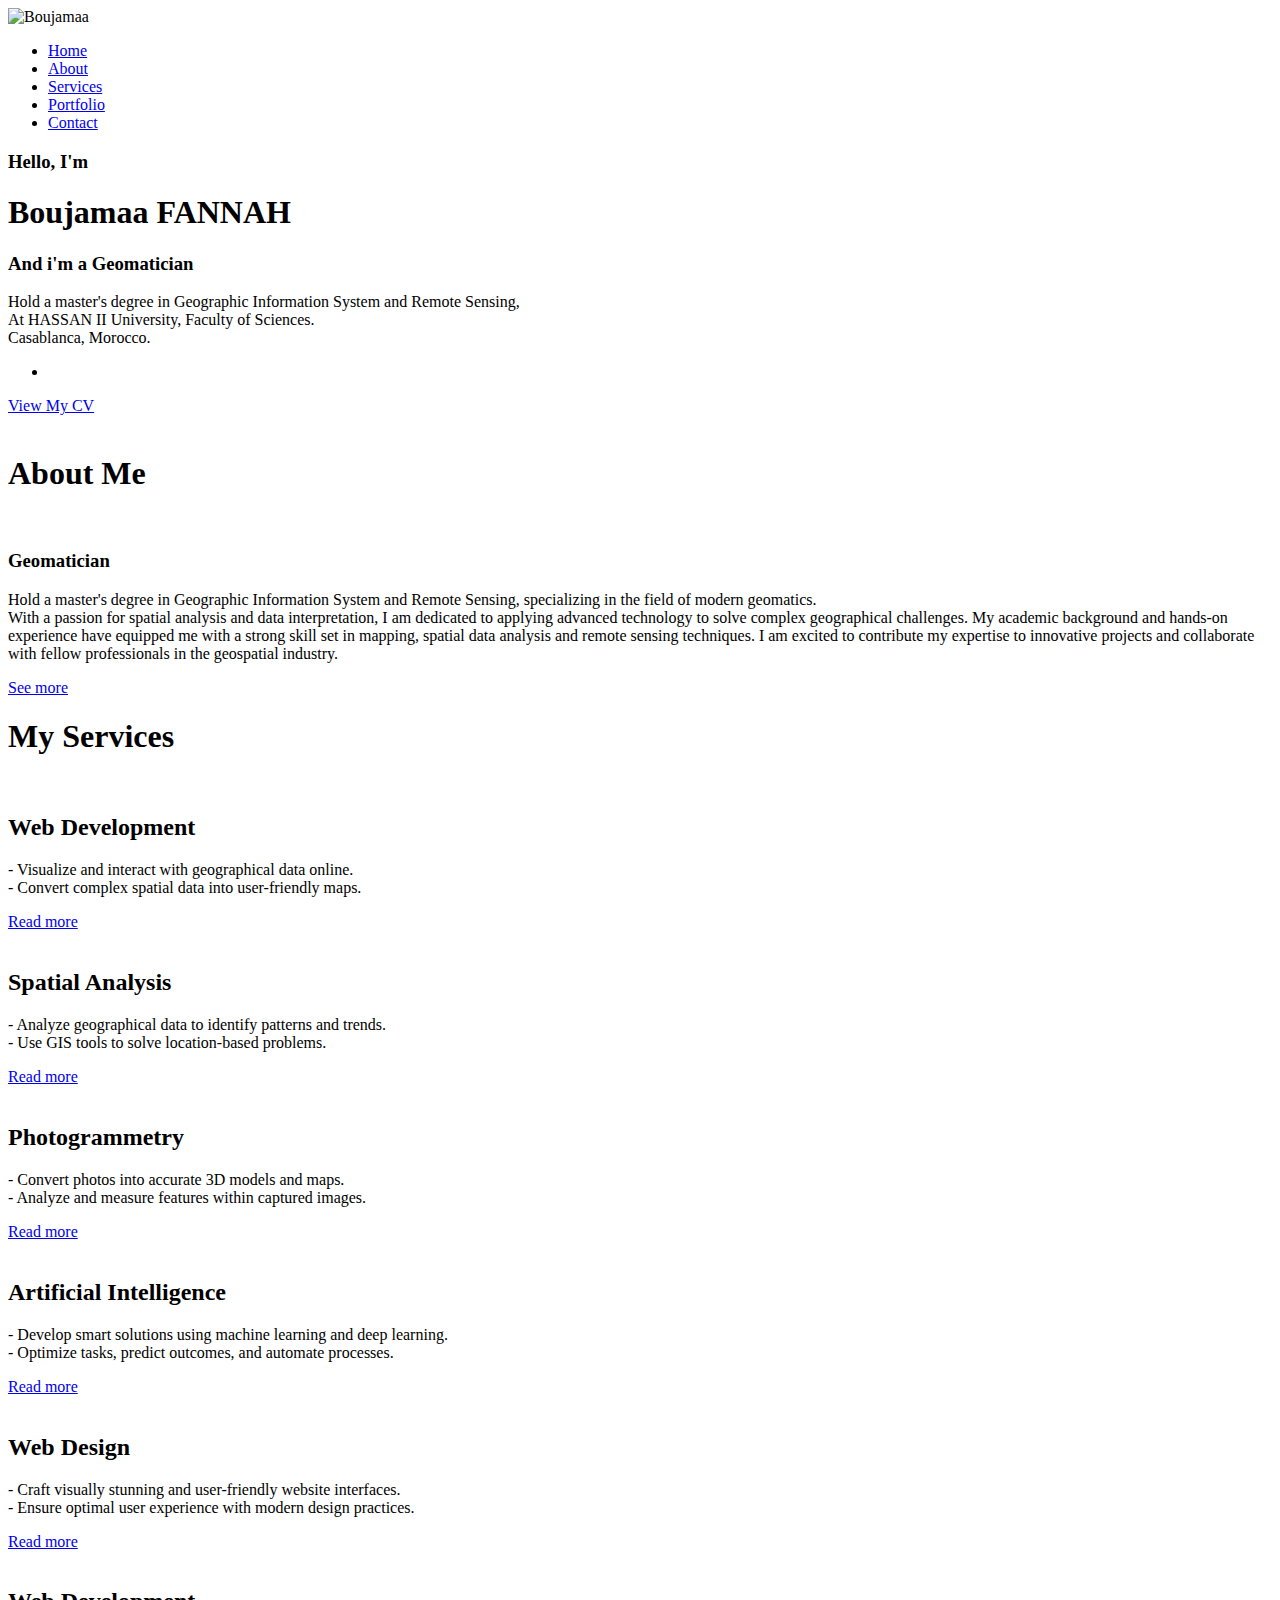
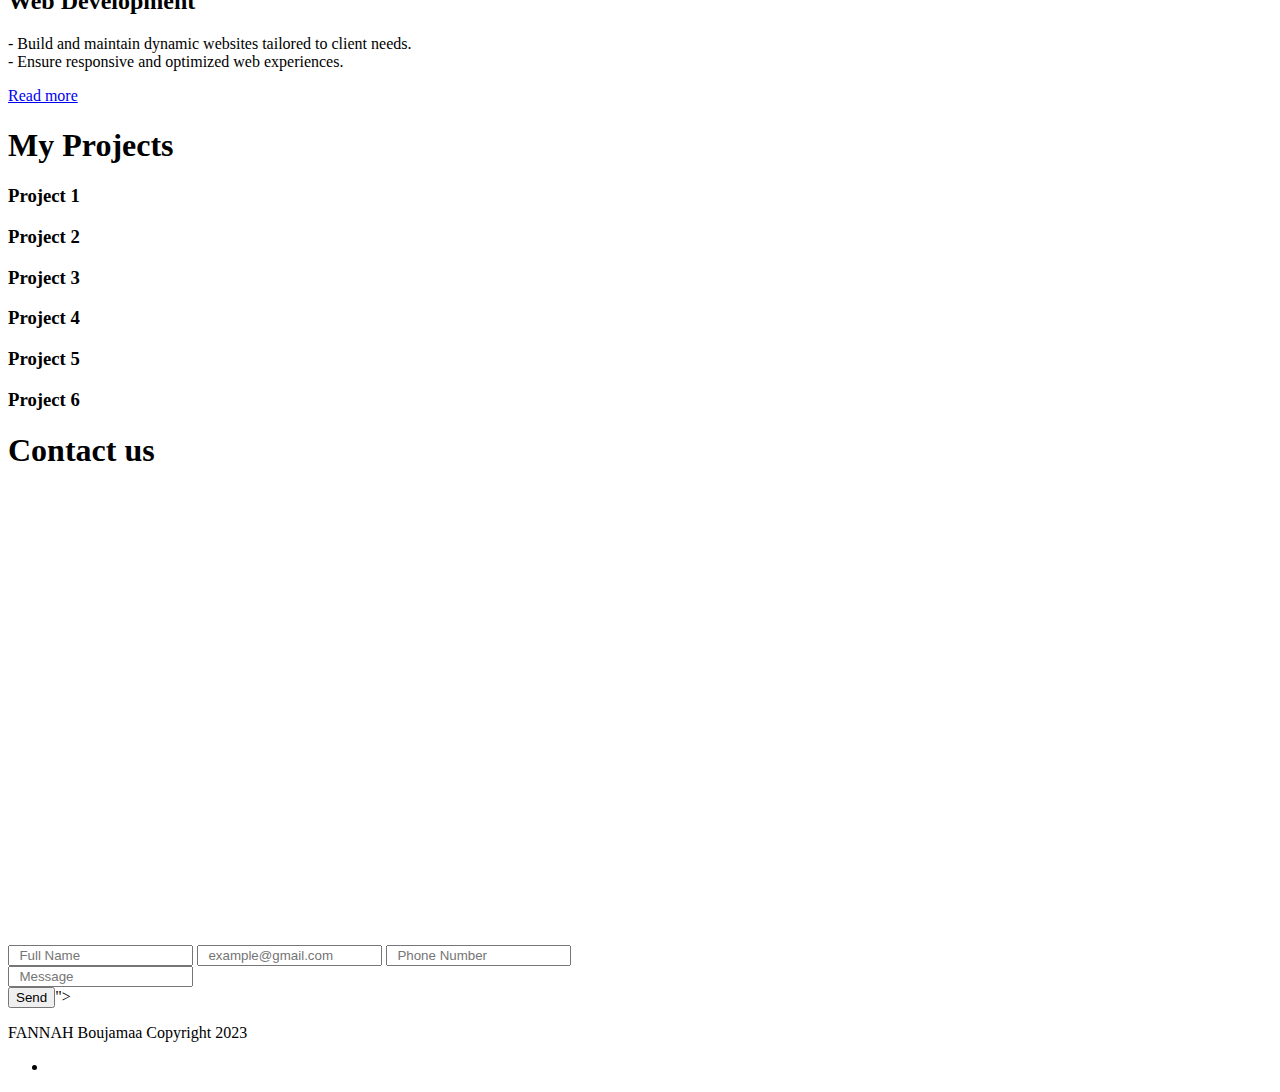
==== index.html @ d00bddd9 "Update and rename home.html to index.html" ====
<!DOCTYPE html>
<html lang="en">

<head>
    <meta charset="UTF-8">
    <meta name="viewport" content="width=device-width, initial-scale=1.0">
    <title>Portfolio</title>
    <link rel="stylesheet" href="css/style.css">
    <link rel="stylesheet" href="https://cdnjs.cloudflare.com/ajax/libs/font-awesome/6.4.2/css/all.min.css"
        integrity="sha512-z3gLpd7yknf1YoNbCzqRKc4qyor8gaKU1qmn+CShxbuBusANI9QpRohGBreCFkKxLhei6S9CQXFEbbKuqLg0DA=="
        crossorigin="anonymous" referrerpolicy="no-referrer" />
    <link rel="preconnect" href="https://fonts.googleapis.com">
    <link rel="preconnect" href="https://fonts.gstatic.com" crossorigin>
    <link href="https://fonts.googleapis.com/css2?family=Poppins&display=swap" rel="stylesheet">
    <link rel="stylesheet" href="https://cdnjs.cloudflare.com/ajax/libs/animate.css/4.1.1/animate.min.css" />
    <script src="scripte.js"></script>
    
</head>

<body>
    <!------------------start header----------------->
    <header id="header">
        <nav>
            <div class="logo">
                <img class="animate__animated animate__fadeInLeftBig animate__slower	1s" src="images/logo.png"
                    alt="Boujamaa">
            </div>

            <ul class="navbar">
                <li><a href="#header" class="active">Home</a></li>
                <li><a href="#about-me">About</a></li>
                <li><a href="#service">Services</a></li>
                <li><a href="#my-project">Portfolio</a></li>
                <li><a href="#contact">Contact</a></li>
            </ul>
        </nav>
        <section id="content">
            <div class="container">
                <div class="description">
                    <h3 class="animate__animated animate__fadeInLeftBig animate__slower	1s">Hello, I'm</h3>
                    <h1 class="animate__animated animate__lightSpeedInLeft animate__slower	1s">Boujamaa FANNAH</h1>
                    <h3 class="animate__animated animate__fadeInLeftBig animate__slower	1s">And i'm a
                        <span>Geomatician</span></h3>
                    <p class="animate__animated animate__zoomIn animate__slower	1s">Hold a master's degree in Geographic
                        Information System and Remote Sensing,<br>
                        At HASSAN II University, Faculty of Sciences.<br> Casablanca, Morocco.</p>
                    <ul class="social-networks">
                        <li class="animate__animated animate__zoomIn animate__slower	1s">
                            <a href="https://github.com/Mr-FANNAH"><i class="fa-brands fa-github"
                                    style="color: #ffffff;"></i></a>
                            <a href="https://www.linkedin.com/in/boujamaa-fannah-006a771b7/"><i
                                    class="fa-brands fa-linkedin" style="color: #003899;"></i></a>
                            <a href="https://www.kaggle.com/boujamaafannah"><i class="fa-brands fa-kaggle"
                                    style="color: #005eff;"></i></a>
                            <a href="https://www.youtube.com/@RS_Sig_Development"><i class="fa-brands fa-youtube"
                                    style="color: #ff0000;"></i></a>
                            <a href="https://www.instagram.com/bob.fn53/"><i class="fa-brands fa-instagram"
                                    style="color: #f00080;"></i></i></a>
                            <a href="https://www.facebook.com/mrboujmaa/?locale=fr_FR"><i class="fa-brands fa-facebook"
                                    style="color: #005eff;"></i></a>
                            <a href="https://wa.me/212708528861"><i class="fa-brands fa-whatsapp"
                                    style="color: #04ba01;"></i></a>
                        </li>
                    </ul>
                    <div class="animate__animated animate__zoomIn animate__slower	1s">
                        <div class="cv">
                            <a href="cv.html">View My CV</a>
                        </div>
                    </div>
                </div>
                <div class="photo">
                    <img class="animate__animated animate__slideInRight animate__slower	1s" src="images/moi2.png"
                        alt="">
                </div>
            </div>
        </section>
    </header>
    <!------------------end header------------------->






    <!------------------start main------------------->
    <main>
        <section id="about-me">
            <div class="container">
                <h1>About <span>Me</span></h1>
                <div class="about-me-patent">
                    <div class="photo-about-me">
                        <img src="images/photo3.png" alt="">
                    </div>
                    <div class="about-me-description">
                        <h3>Geomatician</h3>
                        <p><span>H</span>old a master's degree in Geographic Information System and Remote Sensing,
                            specializing in the field of modern geomatics.<br>
                            With a passion for spatial analysis and data interpretation,
                            I am dedicated to applying advanced technology to solve
                            complex geographical challenges. My academic background
                            and hands-on experience have equipped me with a strong
                            skill set in mapping, spatial data analysis and remote
                            sensing techniques. I am excited to contribute
                            my expertise to innovative projects and collaborate
                            with fellow professionals in the geospatial industry.</p>
                        <div class="see-more">
                            <a href="#">See more</a>
                        </div>
                    </div>
                </div>
            </div>
        </section>
        <section id="service">
            <div class="container">
                <h1>My <span>Services</span></h1>
                <div class="parent-service">
                    <div class="bloc1">
                        <div class="s webmapping">
                            <img src="icones/b.png" alt="">
                            <h2>Web Development</h2>
                            <P>- Visualize and interact with geographical data online.<br>
                                - Convert complex spatial data into user-friendly maps.</P>
                            <a href="#">Read more</a>
                        </div>
                        <div class="s Spatial-analysis">
                            <img src="icones/l.png" alt="">
                            <h2>Spatial Analysis</h2>
                            <P>- Analyze geographical data to identify patterns and trends.<br>
                                - Use GIS tools to solve location-based problems.</P>
                            <a href="#">Read more</a>
                        </div>
                        <div class="s Photogrammetry">
                            <img src="icones/G.png" alt="">
                            <h2>Photogrammetry</h2>
                            <P>- Convert photos into accurate 3D models and maps.<br>
                                - Analyze and measure features within captured images.</P>
                            <a href="#">Read more</a>
                        </div>
                    </div>
                    <div class="blok2">
                        <div class="s Artificial-Intelligence">
                            <img class="ai" src="icones/h.png" alt="">
                            <h2>Artificial Intelligence</h2>
                            <P>- Develop smart solutions using machine learning and deep learning.<br>
                                - Optimize tasks, predict outcomes, and automate processes.</P>
                            <a href="#">Read more</a>
                        </div>
                        <div class="s web-esign">
                            <img src="icones/m.png" alt="">
                            <h2>Web Design</h2>
                            <P>- Craft visually stunning and user-friendly website interfaces.<br>
                                - Ensure optimal user experience with modern design practices.</P>
                            <a href="#">Read more</a>
                        </div>
                        <div class="s web-evelopment">
                            <img src="icones/f.png" alt="">
                            <h2>Web Development</h2>
                            <P>- Build and maintain dynamic websites tailored to client needs.<br>
                                - Ensure responsive and optimized web experiences.</P>
                            <a href="#">Read more</a>
                        </div>
                    </div>
                </div>
            </div>
        </section >
        <section id="my-project">
            <div class="container">
                <h1>My <span>Projects</span></h1>
                <div class="parent-project">
                    <div class="panel" style="background-image: url('project/projet1.jpg');" >
                        <h3>Project 1</h3>
                    </div>
                    <div class="panel" style="background-image: url('project/projet2.jpg');" >
                        <h3>Project 2</h3>
                    </div>     
                    <div class="panel" style="background-image: url('project/projet3.jpg');" >
                        <h3>Project 3</h3>
                    </div> 
                    <div class="panel" style="background-image: url('project/projet4.jpg');" >
                        <h3>Project 4</h3>
                    </div> 
                    <div class="panel" style="background-image: url('project/projet5.jpg');" >
                        <h3>Project 5</h3>
                    </div>
                    <div class="panel" style="background-image: url('project/projet6.jpg');" >
                        <h3>Project 6</h3>
                    </div> 
                   
                </div>
        </section>
    </main>
    <!------------------end main--------------------->




    <!------------------start footer----------------->
    <footer id="contact">
        <div class="container">
            <h1>Contact<span> us</span></h1>
            <div class="contact-me">
                <div class="map">
                    <iframe src="https://www.google.com/maps/embed?pb=!1m18!1m12!1m3!1d4334466.524044468!2d-9.638012337335951!3d32.64248589995668!2m3!1f0!2f0!3f0!3m2!1i1024!2i768!4f13.1!3m3!1m2!1s0xda7cd4778aa113b%3A0xb06c1d84f310fd3!2sCasablanca!5e0!3m2!1sfr!2sma!4v1700149972763!5m2!1sfr!2sma" width="600" height="450" style="border:0;" allowfullscreen="" loading="lazy" referrerpolicy="no-referrer-when-downgrade"></iframe>
                </div>
                <form>
                    <input type="text" placeholder="  Full Name" autocomplete="on">
                    <input type="email" placeholder="  example@gmail.com" autocomplete="on">
                    <input type="tel" placeholder="  Phone Number" autocomplete="on">
                    <div class="message"><input type="text" placeholder="  Message"></div>
                    <input type="submit" value="Send">">
                </form>
            </div>
            <div class="botton">
                <div class="copyright">
                    <p>FANNAH Boujamaa <i class="fa-regular fa-copyright" style="color: #ffffff;"></i> Copyright 2023
                    </p>
                </div>
                <ul class="social-networks">
                    <li>
                        <a href="https://github.com/bobfn53"><i class="fa-brands fa-github"
                                style="color: #ffffff;"></i></a>
                        <a href="https://www.linkedin.com/in/boujamaa-fannah-006a771b7/"><i
                                class="fa-brands fa-linkedin" style="color: #003899;"></i></a>
                        <a href="https://www.kaggle.com/boujamaafannah"><i class="fa-brands fa-kaggle"
                                style="color: #005eff;"></i></a>
                        <a href="https://www.youtube.com/@RS_Sig_Development"><i class="fa-brands fa-youtube"
                                style="color: #ff0000;"></i></a>
                        <a href="https://www.instagram.com/bob.fn53/"><i class="fa-brands fa-instagram"
                                style="color: #f00080;"></i></i></a>
                        <a href="https://www.facebook.com/mrboujmaa/?locale=fr_FR"><i class="fa-brands fa-facebook"
                                style="color: #005eff;"></i></a>
                        <a href="https://wa.me/212708528861"><i class="fa-brands fa-whatsapp"
                                style="color: #04ba01;"></i></a>
                    </li>
                </ul>
                <a class="go-up" href="home.html"> <i class="fa-solid fa-arrows-up-to-line"></i></a>
            </div>
        </div>
        </div>
    </footer>
    <!------------------end footer------------------->
</body>

</html>
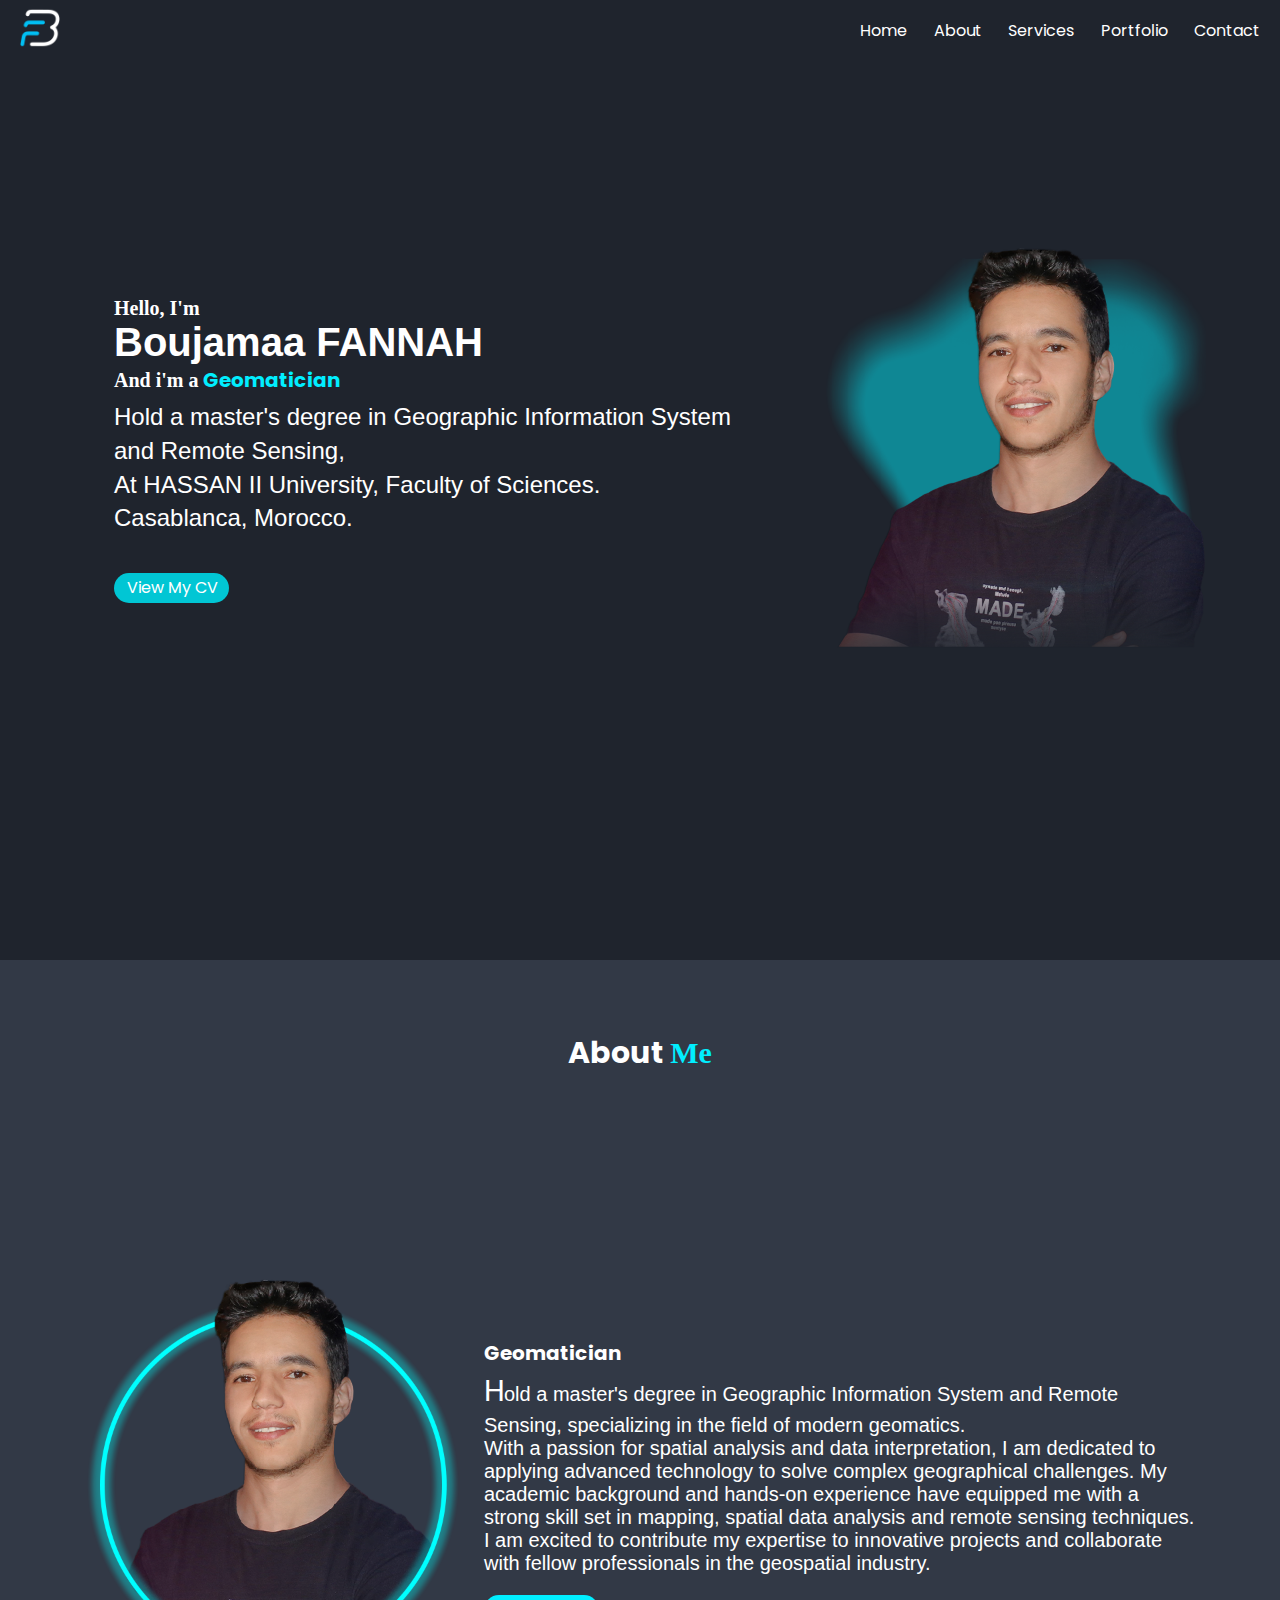
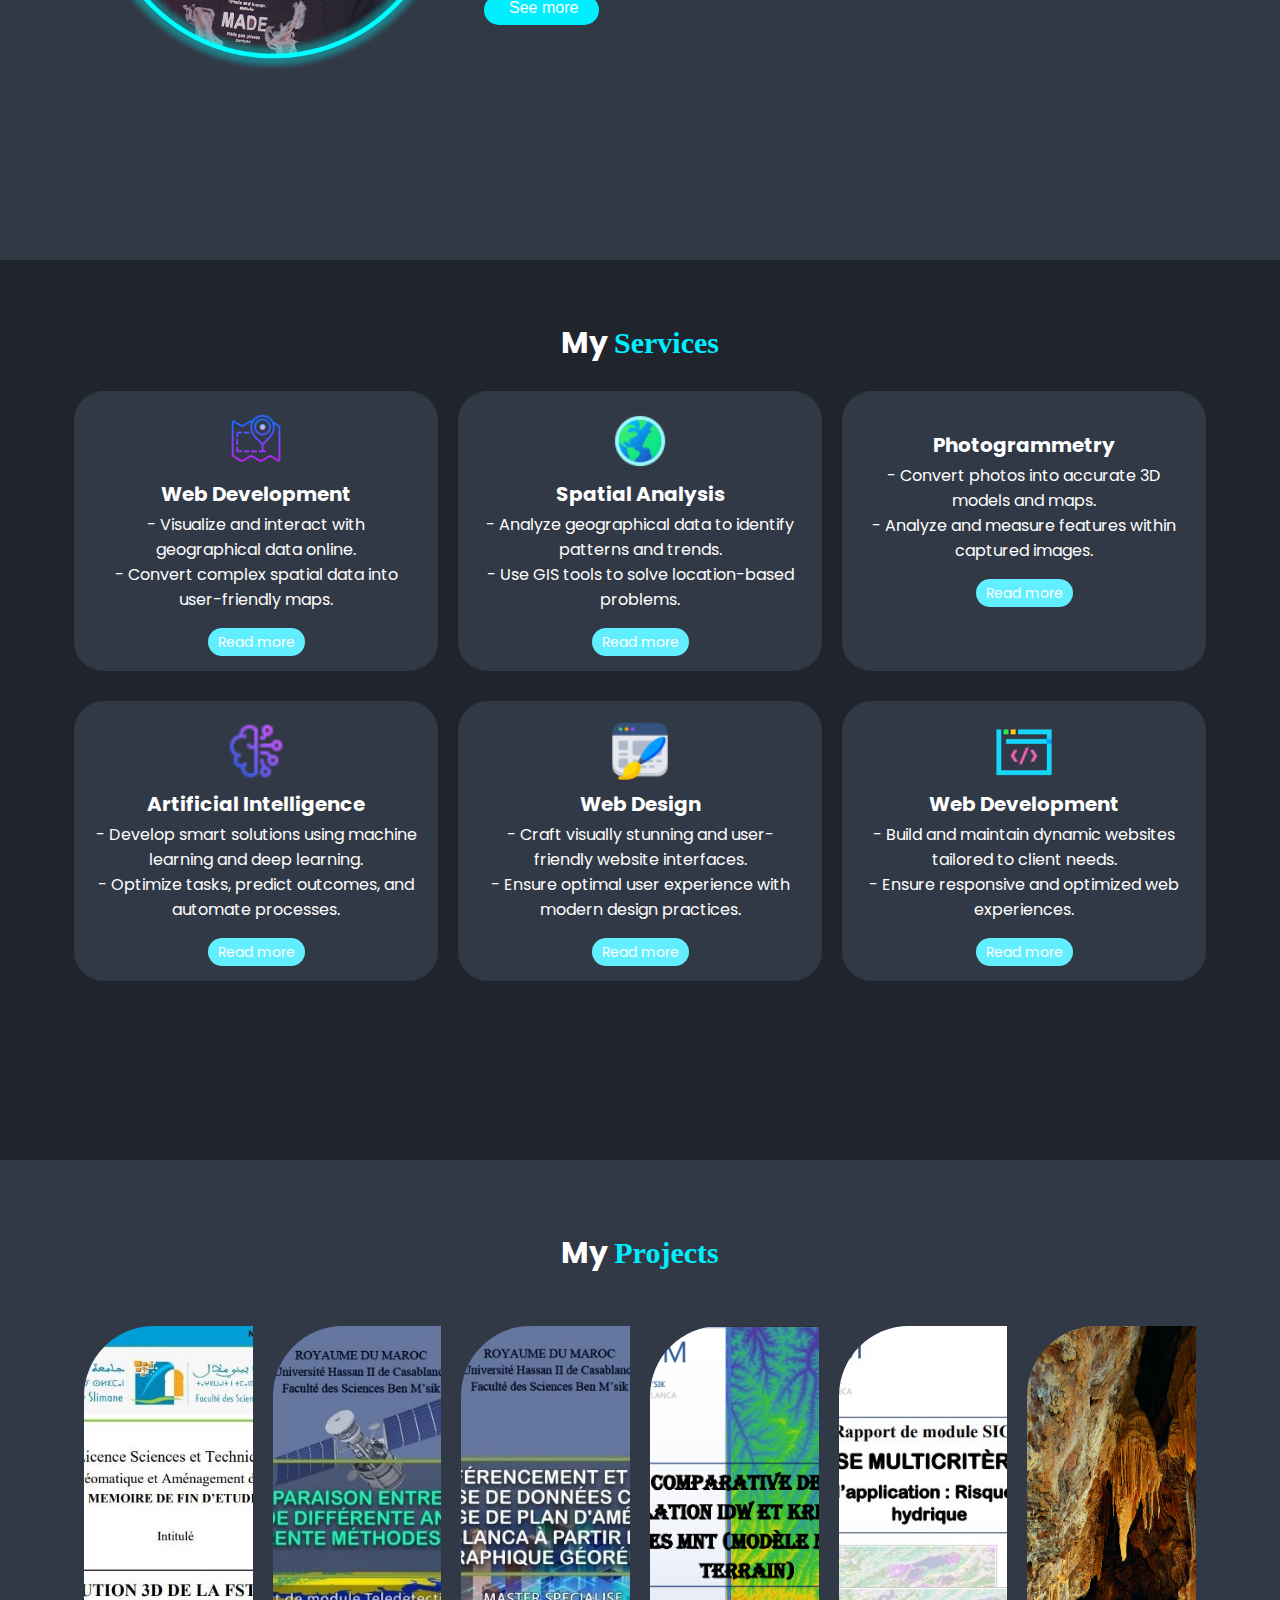
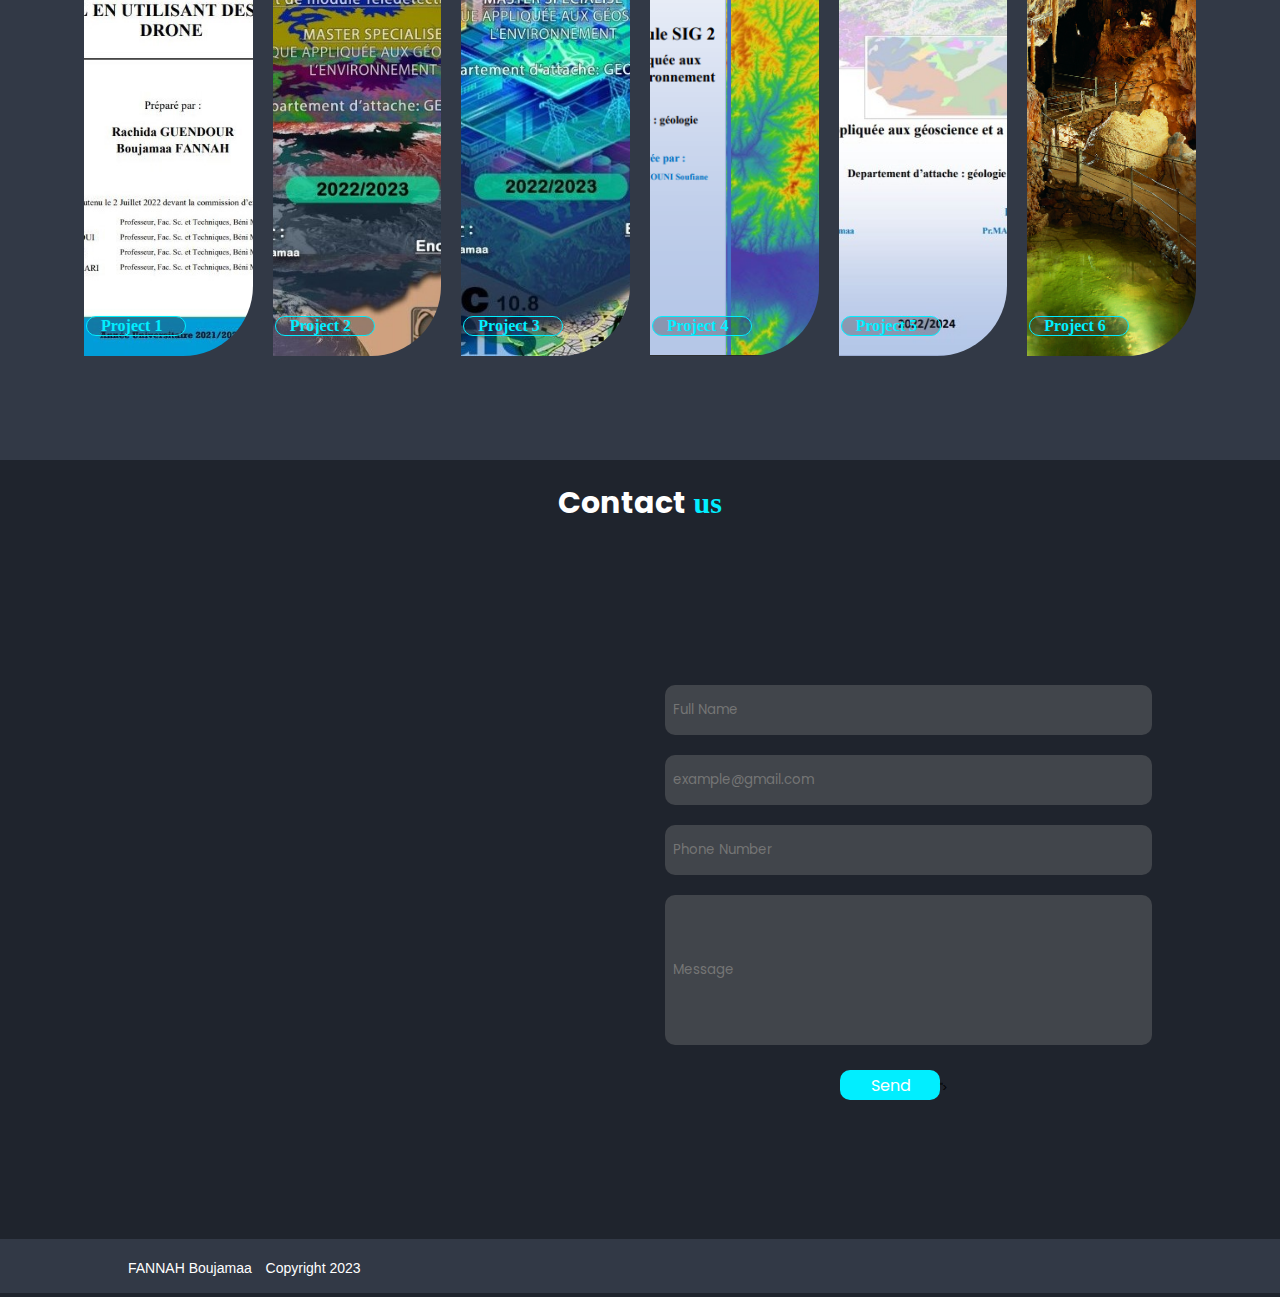
==== commit e1e28ede: "Add files via upload" ====
--- a/index.html
+++ b/index.html
@@ -5,7 +5,7 @@
     <meta charset="UTF-8">
     <meta name="viewport" content="width=device-width, initial-scale=1.0">
     <title>Portfolio</title>
-    <link rel="stylesheet" href="css/style.css">
+    <link rel="stylesheet" href="style.css">
     <link rel="stylesheet" href="https://cdnjs.cloudflare.com/ajax/libs/font-awesome/6.4.2/css/all.min.css"
         integrity="sha512-z3gLpd7yknf1YoNbCzqRKc4qyor8gaKU1qmn+CShxbuBusANI9QpRohGBreCFkKxLhei6S9CQXFEbbKuqLg0DA=="
         crossorigin="anonymous" referrerpolicy="no-referrer" />
@@ -167,22 +167,22 @@
             <div class="container">
                 <h1>My <span>Projects</span></h1>
                 <div class="parent-project">
-                    <div class="panel" style="background-image: url('project/projet1.jpg');" >
+                    <div class="panel" style="background-image: url('projet1.jpg');" >
                         <h3>Project 1</h3>
                     </div>
-                    <div class="panel" style="background-image: url('project/projet2.jpg');" >
+                    <div class="panel" style="background-image: url('projet2.jpg');" >
                         <h3>Project 2</h3>
                     </div>     
-                    <div class="panel" style="background-image: url('project/projet3.jpg');" >
+                    <div class="panel" style="background-image: url('projet3.jpg');" >
                         <h3>Project 3</h3>
                     </div> 
-                    <div class="panel" style="background-image: url('project/projet4.jpg');" >
+                    <div class="panel" style="background-image: url('projet4.jpg');" >
                         <h3>Project 4</h3>
                     </div> 
-                    <div class="panel" style="background-image: url('project/projet5.jpg');" >
+                    <div class="panel" style="background-image: url('projet5.jpg');" >
                         <h3>Project 5</h3>
                     </div>
-                    <div class="panel" style="background-image: url('project/projet6.jpg');" >
+                    <div class="panel" style="background-image: url('projet6.jpg');" >
                         <h3>Project 6</h3>
                     </div> 
                    
@@ -233,7 +233,7 @@
                                 style="color: #04ba01;"></i></a>
                     </li>
                 </ul>
-                <a class="go-up" href="home.html"> <i class="fa-solid fa-arrows-up-to-line"></i></a>
+                <a class="go-up" href="index.html"> <i class="fa-solid fa-arrows-up-to-line"></i></a>
             </div>
         </div>
         </div>
@@ -241,4 +241,4 @@
     <!------------------end footer------------------->
 </body>
 
-</html>
+</html>--- a/style.css
+++ b/style.css
@@ -0,0 +1,705 @@
+@import url('https://fonts.googleapis.com/css2?family=Poppins&display=swap');
+@import url('https://fonts.googleapis.com/css2?family=Poppins:wght@500&display=swap');
+
+/*
+font-family: 'Mr Dafoe', cursive;
+font-family:'Poppins', sans-serif;
+color: #1f242d;
+color: #01EEFF
+color:#323946
+*/
+
+*{
+    margin: 0;
+    padding: 0;
+    box-sizing: border-box;
+    font-family:'Poppins', sans-serif;
+    border: none;
+    outline: none;
+    scroll-behavior: smooth;
+}
+a{text-decoration: none;}
+li{list-style: none;}
+
+body{
+    padding-top:60px ;
+    background-color:#323946 ;
+}
+html{
+    font-size: 62.5%;
+    overflow-x: hidden;
+}
+
+
+
+.go-up{  
+    color: #01EEFF;
+    font-size: 20px;
+}
+.go-up:hover{
+    transition: all 0.2s ease-in-out;
+    transform: scale(1.5);
+}
+/* -------------start header----------- */
+header{
+    width: 100%;
+    height:100vh;
+    background-color:#1f242d
+}
+
+header nav{
+    width: 100%;
+    height: 60px;
+    display: flex;
+    justify-content: space-between;
+    align-items: center;
+    background-color: #1f242d;
+    position: fixed;
+    top: 0;
+    z-index: 10;
+}
+header nav ul{
+    margin-right: 20px;
+    display: flex;
+    width: 400px;
+    justify-content: space-between;
+}
+header nav ul li a{
+    color: #ffffff;
+    font-size: 16px;
+    transition: all 0.2s ease-in-out;
+}
+header nav ul li a:hover{
+    border-bottom:1px solid #01EEFF;
+    color:#01EEFF;
+    filter: blur(0.3px);
+}
+header nav img{
+    width: 40px;
+    height: 40px;
+    margin-left: 20px;
+    margin-right: 20px;
+}
+
+header #content .container{
+    display: flex;
+    width: 90%;
+    height: 80vh;
+    justify-content: center;
+    align-items:center;
+    position: absolute;
+    top: 50%;
+    left: 50%;
+    transform: translate(-50%,-50%) ;
+}
+header #content .container .description{
+    padding: 50px ;
+    min-width: 400px;
+}
+header #content .container .description h3{
+    color: white;
+    font-size: 2em;
+    font-family: 'Mr Dafoe', cursive;
+}
+
+header #content .container .description h1{
+    color: white;
+    font-size: 4rem;
+    font-family:'Gill Sans', 'Gill Sans MT', Calibri, 'Trebuchet MS', sans-serif;    
+}
+header #content .container .description span{
+    font-size: 20px;
+    color:#01EEFF;
+}
+
+header #content .container .description p{
+    color: white;
+    font-size: 24px;
+    line-height: 1.4 ;
+    margin-top: 5px;
+    font-family:'Gill Sans', 'Gill Sans MT', Calibri, 'Trebuchet MS', sans-serif;
+}
+
+header #content .container .description li{
+    width: 40%;
+    display: flex ;
+    align-items:center;
+    justify-content: space-between;
+    margin-top: 10px;
+}
+header #content .container .description li a{
+   font-size: 20px;
+   margin: 4px;
+   transition: all 0.2s ease-in-out;
+}
+header #content .container .description li a:hover{
+    transform: scale(1.9);    
+}
+header #content .container .description .cv{
+    width: 115px;
+    height: 30px;
+    background-color: #01c6d4;
+    border-radius: 30px;
+    margin-top: 20px;
+    display: flex ;
+    align-items:center;
+    transition: all 0.5s ease-in-out;
+}
+header #content .container .description .cv:hover{
+    background-color: #1f242d;
+    border: 1px solid #01EEFF;
+    border-radius: 20px;
+}
+
+header #content .container .description .cv a{
+    color: #ffffff;
+    font-size: 16px;
+    margin-left: 13px ;
+}
+
+header #content .container .photo img{
+    width: 400px;
+    height:400px;
+}
+header #content .container .photo img:hover{
+    transition: all 0.5s ease-in-out;
+    transform: scale(1.1);}
+
+/* ------------end header------------- */
+
+
+
+
+
+
+
+/* ------------start main------------- */
+/* ------------start about me--------- */
+main #about-me{
+    width:100%;
+    height:100vh;
+    background-color:323946 ;
+}
+main #about-me h1 {
+    font-size:30px;
+    color: #ffffff;
+    text-align: center;
+    padding-top: 70px;
+}
+main #about-me h1 span {
+    color:#01EEFF ;
+    font-family: 'Mr Dafoe', cursive;
+}
+main #about-me .about-me-patent{
+    width: 90%;
+    height: 90vh;
+    display: flex;
+    justify-content: space-between;
+    align-items: center;
+    margin-left: 5%;
+}
+main #about-me .about-me-patent img{
+    height: 400px;
+    width: 400px;
+    margin: 10px;
+    transition: all 0.5s ease-in-out;
+}
+main #about-me .about-me-patent img:hover{
+    transform: scale(1.1);
+}
+main #about-me .about-me-patent .about-me-description{
+    min-width: 300px;
+}
+
+main #about-me .about-me-patent .about-me-description h3 {
+    color: #ffffff;
+    font-size: 20px;
+}
+main #about-me .about-me-patent .about-me-description p {
+    color: #ffffff;
+    font-size: 24px;
+    padding: 0px 20px 10px 0px;
+    font-family:'Gill Sans', 'Gill Sans MT', Calibri, 'Trebuchet MS', sans-serif;
+}
+main #about-me .about-me-patent .about-me-description p span {
+    color: #ffffff;
+    font-size: 30px;
+}
+
+main #about-me .about-me-patent .about-me-description .see-more{
+    width: 115px;
+    height: 30px;
+    background-color: #01EEFF;
+    border-radius: 30px;
+    margin-top: 10px;
+    display: flex ;
+    align-items:center;
+    transition: all 0.5s ease-in-out;
+}
+main #about-me .about-me-patent .about-me-description .see-more:hover{
+    background-color: #1f242d;
+    border:2px solid  #01EEFF;
+    border-radius:30px;
+}
+
+main #about-me .about-me-patent .about-me-description .see-more a{
+    color: #ffffff;
+    font-size: 16px;
+    padding-bottom: 3px;
+    margin-left: 25px ;
+    font-family:'Gill Sans', 'Gill Sans MT', Calibri, 'Trebuchet MS', sans-serif;
+}
+/* ------------end  about me--------- */
+
+
+
+
+
+
+/* ------------start services--------- */
+main #service{
+    width: 100%;
+    height:100vh;
+    background-color:#1f242d;
+}
+main #service h1{
+    font-size:30px;
+    color: #ffffff;
+    padding-top: 60px;
+    text-align: center;
+    margin-bottom:15px;
+}
+main #service h1 span{
+    color:#01EEFF ;
+    font-family: 'Mr Dafoe', cursive;
+}
+main #service .parent-service{
+    width: 90%;
+    margin-left:5% ;
+    justify-content: space-between;
+    align-items: center;
+}
+
+main #service .parent-service .bloc1{
+    display: flex;
+    width: 90vw;
+    display: flex;
+    justify-content: space-between;
+    align-items: center;
+    margin-bottom: 10px;
+}
+main #service .parent-service .blok2{
+    margin-top: 10px;
+    display: flex;
+    width: 90vw;
+    display: flex;
+    justify-content: space-between;
+    align-items: center;
+}
+
+main #service .parent-service .s{
+    width: 450px;
+    height: 280px;
+    border-radius: 30px;
+    background-color:#323946;
+    text-align: center;
+    padding: 20px;
+    margin: 10px;
+}
+main #service .parent-service .s:hover{
+    border: 1px solid #01EEFF;
+}
+main #service .parent-service .s img{
+    width: 60px;
+    height: 60ox;
+}
+main #service .parent-service .s img:hover{
+    transition: all 0.2s ease-in-out;
+    transform: scale(1.4);
+}
+main #service .parent-service .s h2{
+    color: #ffffff;
+    text-align: center;
+    font-size: 20px;
+    padding: 3px;
+}
+main #service .parent-service .s p{
+    color: #FFF;
+    text-align: center;
+    font-size: 16px;
+    padding-bottom: 20px;
+}
+main #service .parent-service .s a{
+    color: #ffffff;
+    font-size: 14px;
+    background-color: #61EEFF;
+    border-radius: 30px;
+    padding: 4px 10px;
+}
+main #service .parent-service .s a:hover{
+    transition: all 0.2s ease-in-out;
+    background-color: #323946;
+    border:1px solid #01EEFF;
+}
+/* ------------end services--------- */
+
+
+
+
+
+
+/* ------------start project--------- */
+main #my-project{
+    width: 100%;
+    height:100vh;
+    background-color: #323946;
+    
+}
+main #my-project h1{
+    font-size:30px;
+    color: #ffffff;
+    padding-top: 70px;
+    text-align: center;
+}
+main #my-project h1 span{
+    color:#01EEFF ;
+    font-family: 'Mr Dafoe', cursive;
+}
+ main #my-project .parent-project{
+    width: 90vw;
+    max-width: 1920px;
+    /* border: 2px solid gray; */
+    margin: 30px auto;
+    padding: 10px;
+    display: flex;
+    justify-content: center;
+    
+    
+ }
+ main #my-project .parent-project .panel{
+    background-size:auto 100% ;
+    background-position: center;
+    background-repeat:no-repeat ;
+    height: 70vh;
+    border-bottom-right-radius: 70px;
+    border-top-left-radius: 70px;
+    color: #FFF;
+    flex: 0.4;
+    margin: 10px;
+    transition: all 0.7s ease-in-out;
+    position: relative;
+    
+ }
+ main #my-project .parent-project .panel:hover{
+    flex: 0.;
+    border-radius: 10px;
+    transform: scale(1.1);
+ }
+ main #my-project .parent-project .panel h3{
+    font-size: 16px;
+    font-family: 'Mr Dafoe', cursive;
+    position: absolute;
+    bottom: 20px;
+    left: 2px;
+    opacity: 10;
+    color: #01EEFF;
+    width: 100px;
+    background-color:#32394657;
+    border-radius: 30px;
+    padding-left: 14px;
+    border:1px solid #01EEFF ;
+ }
+/* ------------end  project--------- */
+/* ------------end main----------- */
+
+
+
+
+
+
+
+
+/* ------------start footer--------- */
+footer{
+    width: 100%;
+    height:93vh;
+    background-color:#1f242d;
+}
+footer h1{
+    font-size:30px;
+    color: #ffffff;
+    padding-top: 20px;
+    padding-bottom: 10px;
+    text-align: center;
+}
+footer h1 span{
+    color:#01EEFF ;
+    font-family: 'Mr Dafoe', cursive;
+}
+
+footer .contact-me{
+    height: 77vh;
+    min-width: 400px;
+    margin-left: 10%;
+    margin-right: 10%;
+    margin-top: 10px;
+    display: flex;
+    align-items: center;
+    justify-content: center;
+    align-content: center;
+}
+
+footer .contact-me .map{
+    width: 40vw;
+    height: 500px;
+    margin-right:25px;
+    border-radius: 10px;
+}
+footer .contact-me .map iframe{
+    width: 40vw;
+    max-width: 600px;
+    height: 500px;
+    margin-right:20px;;
+    border-radius: 10px;
+}
+footer .contact-me form input{
+    height: 50px;
+    width: 100%;
+    margin-top: 10px;
+    margin-bottom: 10px;
+    /* border:1px solid  #20bcff; */
+    border-radius: 10px;
+    background-color: rgba(128, 128, 128, 0.356);
+}
+footer .contact-me form:hover{
+    transition: all 2s ease-in-out;
+    background-image: url(Earth.png);
+    background-size: 300px;
+    background-repeat: no-repeat;
+    background-position: center;
+    transform: scale(1.1);
+}
+footer .contact-me form input:hover{
+    transition: all 0.1s ease-in-out;
+    background-color:#01eeff62;
+    border:1px solid  #000000;
+
+}
+footer .contact-me form .message input[type="text"]{
+    height: 150px;
+}
+
+footer .contact-me form input[type="submit"]{
+    width: 100px;
+    height: 30px;
+    background-color: #01EEFF;
+    color: #ffffff;
+    font-size: 16px;
+    margin-left:36%;
+    margin-top: 15px;
+}
+footer .contact-me form input[type="submit"]:hover{
+    background-color: #323946;
+    border:1px solid #01EEFF;
+    transition: all 0.2s ease-in-out;
+
+}
+
+footer .botton{
+    height: 6vh;
+    width: 100%;
+    background-color: #323946  ;
+    display: flex;
+    justify-content: space-between;
+    align-items: center;
+    padding-left: 10%;
+    padding-right: 10%;
+}
+footer .botton .copyright p {
+    color: #ffffff;
+    font-size: 14px;
+    font-family:'Gill Sans', 'Gill Sans MT', Calibri, 'Trebuchet MS', sans-serif;
+}
+footer .botton .copyright p i{
+    padding-left: 10px;
+    font-size: 18px;
+}
+
+footer .botton li{
+    width: 40%;
+    display: flex ;
+    align-items:center;
+    justify-content: space-between;
+}
+footer .botton li a{
+    font-size: 20px;
+    margin: 10px;
+    transition: all 0.3s ease-in-out;
+
+}
+footer .botton li a:hover{
+    transform: scale(1.4);
+
+}
+/* ------------end footer--------- */
+
+
+
+
+/*-------satrt media queries------- */
+
+    /*--------------ipad------------- */
+
+@media (min-width:320px) and (max-width:786px){
+    /*-------------start header------- */
+    header nav ul li a{line-height: 1; font-size: 15px;}
+    header #content .container{flex-direction: column;}
+    header #content .container .description{max-height: 500px;line-height: 1; font-size: 12px;text-align: center;}
+    header #content .container .discription h3{font-size: 12px;}
+    header #content .container .description h1{ text-align: center;font-size: 30px;padding-top: 10px;padding-bottom: 10px;}
+    header #content .container .description ul{margin-left: 20%;}
+    header #content .container .description .cv{margin-left: 35%;}
+    header #content .container .description p{ font-size: 18px;line-height:1.5;}
+    header #content .container .description li a{font-size: 18px; padding-right: 10px;}
+    header #content .container .photo img{height: 300px;width: 300px;}
+    /*-------------end header------- */
+    /*-------------start main------- */
+
+    /*-------------start about me------- */
+    main #about-me{height:800px;}
+    main #about-me .about-me-patent {flex-direction: column;}
+    main #about-me .about-me-patent .photo-about-me img{height: 320px;width: 320px;margin-top: 20px;}
+    main #about-me .about-me-patent .about-me-description h1{font-size: 26px; text-align: center;}
+    main #about-me .about-me-patent .about-me-description h3{font-size: 18px;text-align: center;}
+    main #about-me .about-me-patent .about-me-description p{font-size: 18px;text-align: center;}
+    main #about-me .about-me-patent .about-me-description .see-more{margin-left: 40%;}
+    /*-------------start about me------- */
+
+
+    /*-------------start my servies------- */
+    main #service h1{font-size:26px;}
+    main #service .parent-service .bloc1,.blok2{flex-direction: column;}
+    main #service .parent-service .bloc1 .s{width: 100%;height: 275px;margin: 10px;}
+    main #service .parent-service .blok2 .s{width: 100%;height: 275px;margin: 10px;}
+    main #service{height:1900px;}
+    /*-------------end my servies------- */
+
+
+
+
+    /*-------------start my project------- */
+    main #my-project h1{font-size:26px;padding-top: 10px;margin-left: 30%;}    
+    main #my-project .parent-project .panel{height: 65vh;border-radius: 50px;flex:0.1;margin: 10px;}
+    main #my-project .parent-project .panel h3{background-color: #01c6d4;color: #FFF;font-size: 10px;bottom: 0px;left: 2px;width: 60px;border-radius: 30px;padding-left: 7px;}
+    main #my-project .parent-project .panel:hover{flex:0.3;}
+    /*-------------end my project------- */
+
+    /*-------------start footer------- */
+    footer h1{font-size: 26px;}
+    footer .contact-me form{min-width: 200px;}
+    footer .contact-me form input[type="submit"]{margin-left:0%;margin-top: 10px; width: 100%; height: 30px;}
+    footer .botton{ padding-left: 5%; padding-right: 5%;}
+    footer .botton .copyright p {font-size: 12px;}
+    footer .botton .copyright p i{padding-left: 5px;font-size: 16px;}
+    footer .botton li{width: 50%;}
+    footer .botton li a{font-size: 20px;margin: 5px;}
+    /*-------------end footer------- */
+}
+
+
+
+
+
+
+
+
+
+@media (min-width:786px) and (max-width:1200px){
+     /*-------------start services------- */
+    main #service{width: 100%;background-color:#1f242d;}
+    main #service h1{font-size:26px;}
+    main #service .parent-service .bloc1,.blok2{flex-direction: column;}
+    main #service .parent-service .bloc1 .s{width: 100%;height: 260px;margin: 10px;}
+    main #service .parent-service .blok2 .s{width: 100%;height: 260px;margin: 10px;}
+    main #service{height:1900px;}}
+    main #my-project .parent-project .panel:hover{flex:2;}
+    /* main #my-project .parent-project .panel:hover{flex:0.6;border-radius: 10px;} */
+    /*-------------end my project------- */
+    /*-------------start about me------- */
+    main #about-me .about-me-patent .about-me-description h1{font-size: 30px;}
+    main #about-me .about-me-patent .about-me-description h3{font-size: 20px;}
+    main #about-me .about-me-patent .about-me-description p{font-size: 20px;}
+    /*-------------start about me------- */
+
+
+
+
+
+
+    /* smart phone */
+    @media (min-width:0px) and (max-width:480px){
+        /*-------------start header------- */
+        header nav ul li a{font-size: 12px;}
+        header #content .container{flex-direction: column;}
+        header #content .container .description{max-height: 500px;line-height: 1.5; font-size: 10px;text-align: center;}
+        header #content .container .discription h3{font-size: 10px;}
+        header #content .container .description h1{ text-align: center;font-size: 30px;padding-top:5px;padding-bottom: 5px;}
+        header #content .container .description ul{margin-left: 20%;}
+        header #content .container .description .cv{margin-left: 30%;}
+        header #content .container .description p{ font-size: 16px;line-height:1.5;}
+        header #content .container .description li a{font-size: 14px; padding-right: 10px;}
+        header #content .container .photo img{height: 200px;width: 200px;}
+    /*-------------end header------- */
+    /*-------------start main------- */
+
+    /*-------------start about me------- */
+        main #about-me{height:1000px;}
+        main #about-me .about-me-patent {flex-direction: column;}
+        main #about-me .about-me-patent .photo-about-me img{height: 280px;width: 280px;margin-top: 10px;}
+        main #about-me .about-me-patent .about-me-description{position:absolute; margin-top: 300px;}
+        main #about-me .about-me-patent .about-me-description h1{font-size: 20px; text-align: center;}
+        main #about-me .about-me-patent .about-me-description h3{font-size: 16px; text-align: center;}
+        main #about-me .about-me-patent .about-me-description p{font-size: 16px;text-align: center;}
+        main #about-me .about-me-patent .about-me-description .see-more{margin-left: 35%;}
+    /*-------------start about me------- */
+
+
+    /*-------------start my servies------- */
+        main #service h1{font-size:20px;}
+        main #service .parent-service .bloc1,.blok2{flex-direction: column;}
+        main #service .parent-service .bloc1 .s{width: 100%;height: 280px;margin: 10px;}
+        main #service .parent-service .blok2 .s{width: 100%;height: 280px;margin: 10px;}
+        main #service{height:1940px;}
+    /*-------------end my servies------- */
+
+
+
+
+    /*-------------start my project------- */
+        main #my-project .container{width: 100vw;}
+        main #my-project h1{font-size:20px; text-align: center; margin-right: 28%;}    
+        main #my-project .parent-project .panel{height: 65vh;border-radius: 50px;flex:0.1;margin: 5px;}
+        main #my-project .parent-project .panel h3{background-color: #01c6d4;color: #FFF;font-size: 10px;bottom: 0px;left: 2px;width: 60px;border-radius: 30px;padding-left: 7px;}
+        main #my-project .parent-project .panel:hover{flex:2;}
+    /*-------------end my project------- */
+
+    /*-------------start footer------- */
+        footer .contact-me{width: 100vw;flex-direction: column;justify-content: center;}
+        footer h1{font-size: 20px;}
+        footer .contact-me .map{height: 200px; width: 80vw; position: absolute; margin-bottom: 400px;margin-right: 24%;}
+        footer .contact-me .map iframe{height: 100px; width: 100%;}
+        footer .contact-me form{height: 300px; width:300px;margin-right: 100px;}
+        footer .contact-me form input[type="submit"]{margin-left:35%;margin-top: 10px;margin-bottom: 24px; width: 30%; height: 25px;}
+        footer .botton{ padding-left: 5%; padding-right: 5%;}
+        footer .botton .copyright p {font-size: 10px;}
+        footer .botton .copyright p i{padding-left: 5px;font-size: 14px;}
+        footer .botton li{width: 40%;}
+        footer .botton li a{font-size: 20px;margin: 3px;}
+    /*-------------end footer------- */
+
+
+
+    }
+
+
+    
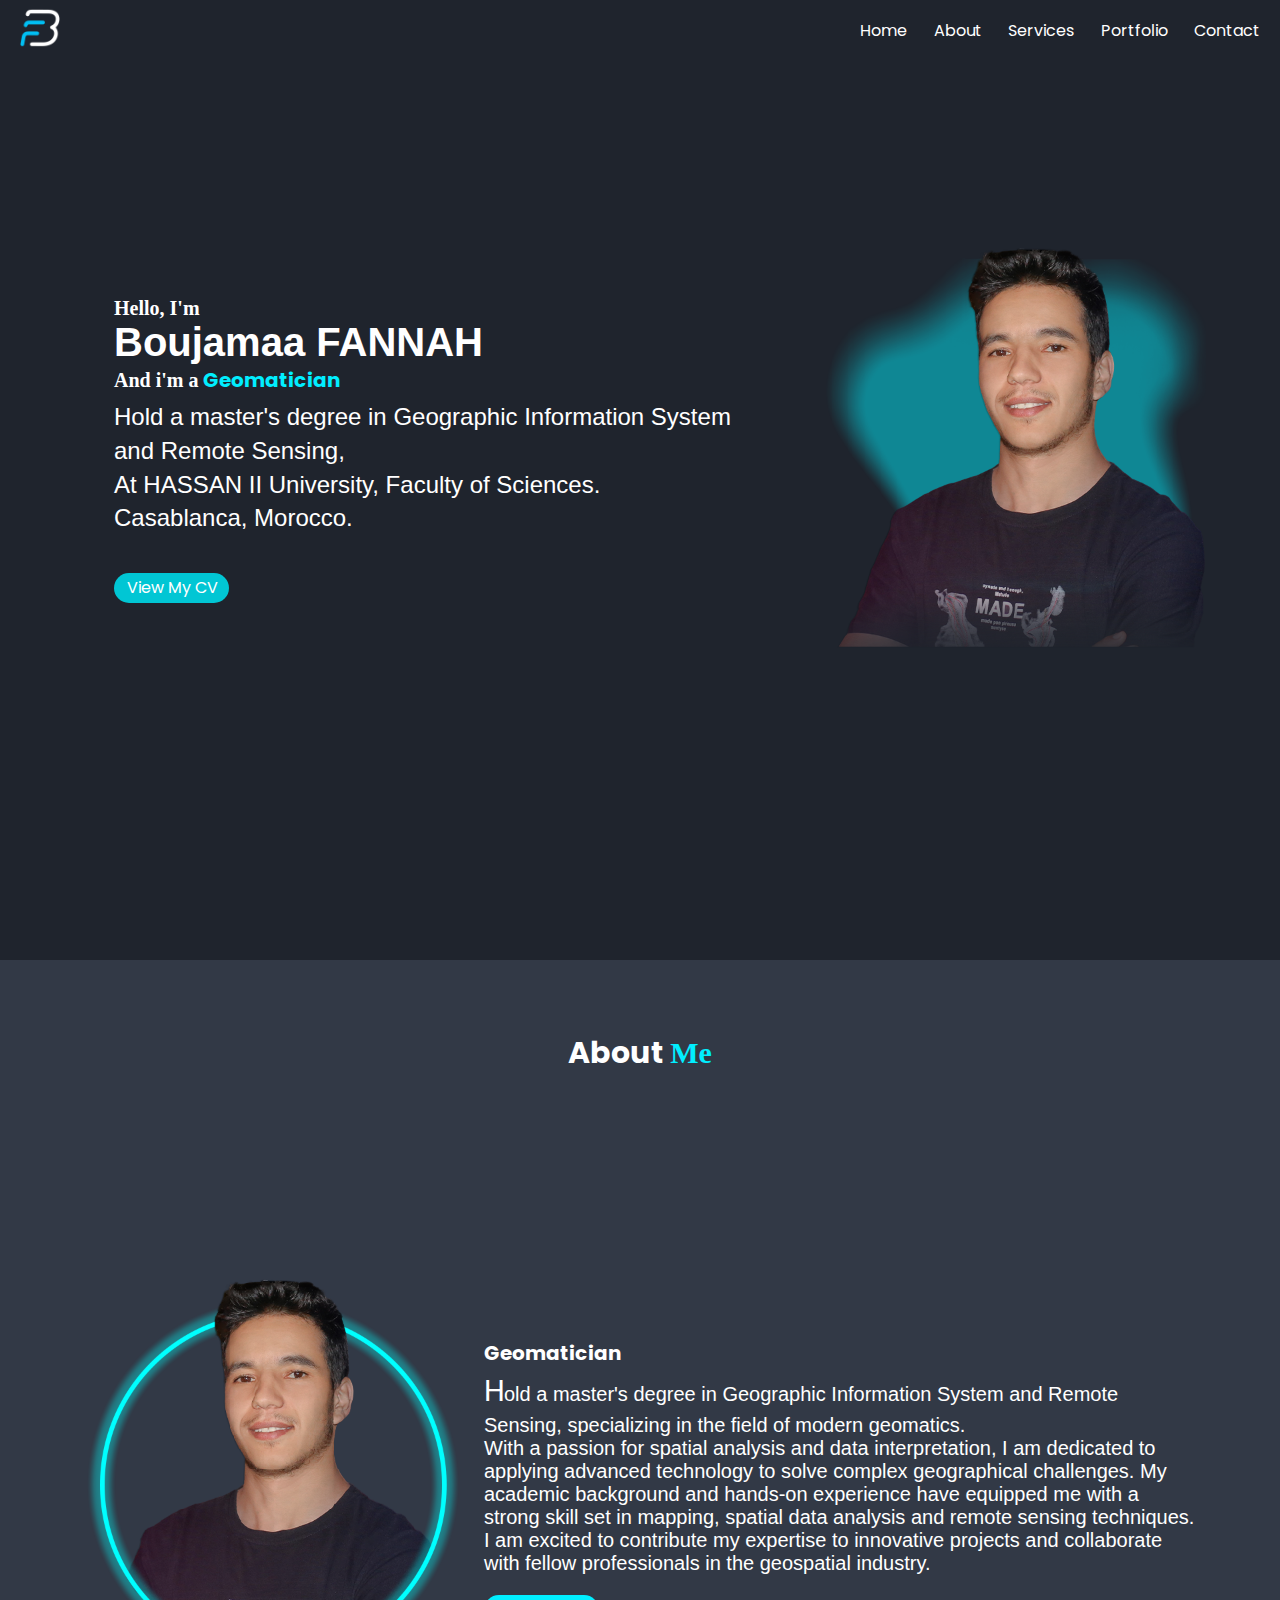
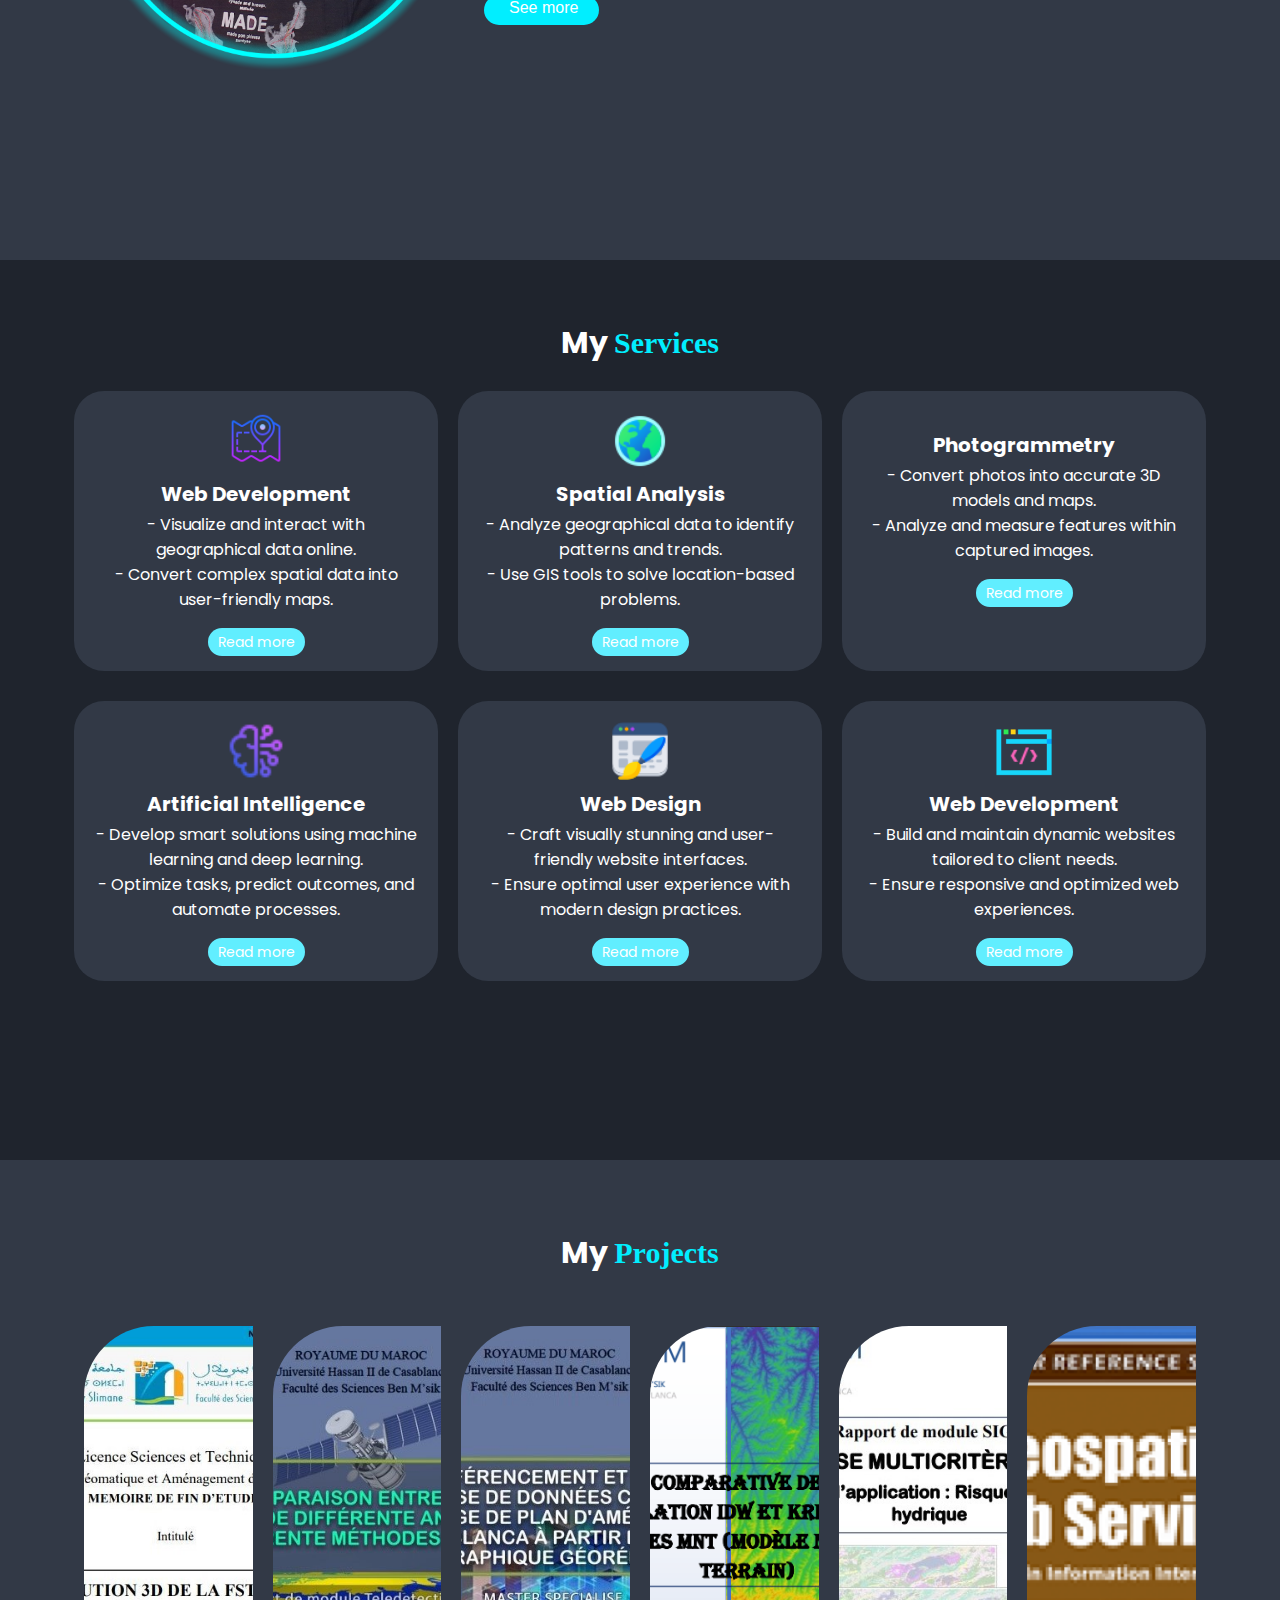
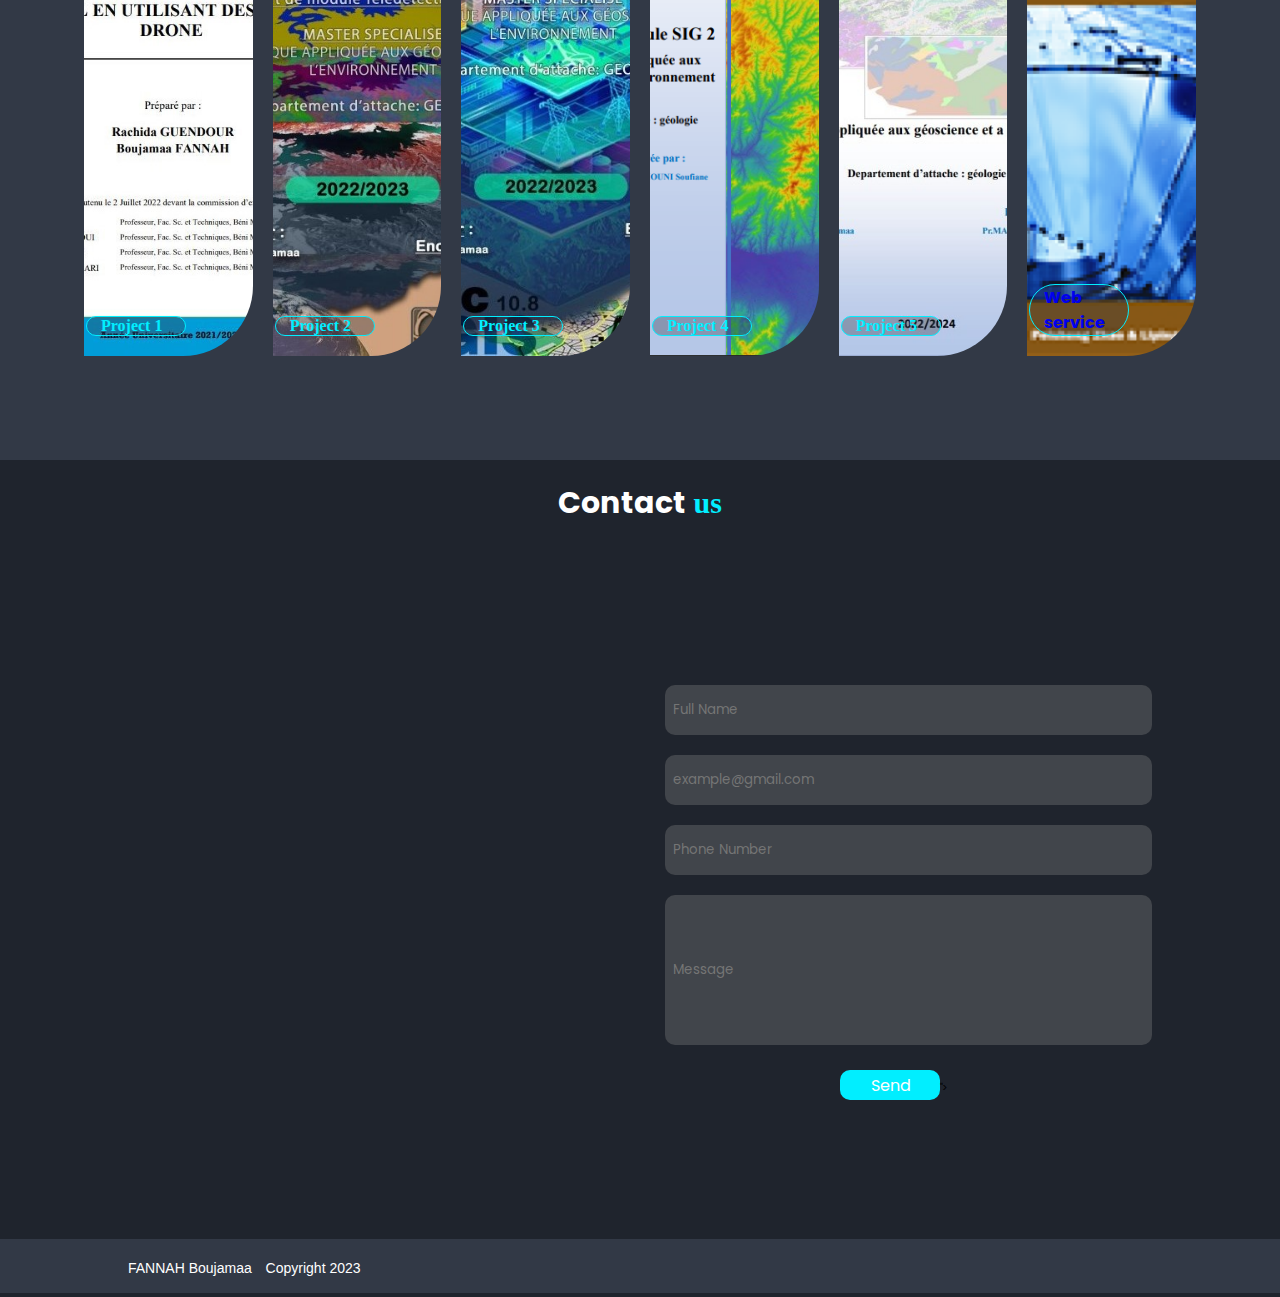
==== commit 22b18b26: "Update index.html" ====
--- a/index.html
+++ b/index.html
@@ -182,8 +182,8 @@
                     <div class="panel" style="background-image: url('projet5.jpg');" >
                         <h3>Project 5</h3>
                     </div>
-                    <div class="panel" style="background-image: url('projet6.jpg');" >
-                        <h3>Project 6</h3>
+                    <div class="panel" style="background-image: url('web.jpg');" >
+                        <h3><a href="web_service.html">Web service</a></h3>
                     </div> 
                    
                 </div>
@@ -241,4 +241,4 @@
     <!------------------end footer------------------->
 </body>
 
-</html>+</html>
--- a/style.css
+++ b/style.css
@@ -639,6 +639,8 @@
     /* smart phone */
     @media (min-width:0px) and (max-width:480px){
         /*-------------start header------- */
+        header{width:100vw}
+        header nav{width:100vw}
         header nav ul li a{font-size: 12px;}
         header #content .container{flex-direction: column;}
         header #content .container .description{max-height: 500px;line-height: 1.5; font-size: 10px;text-align: center;}
